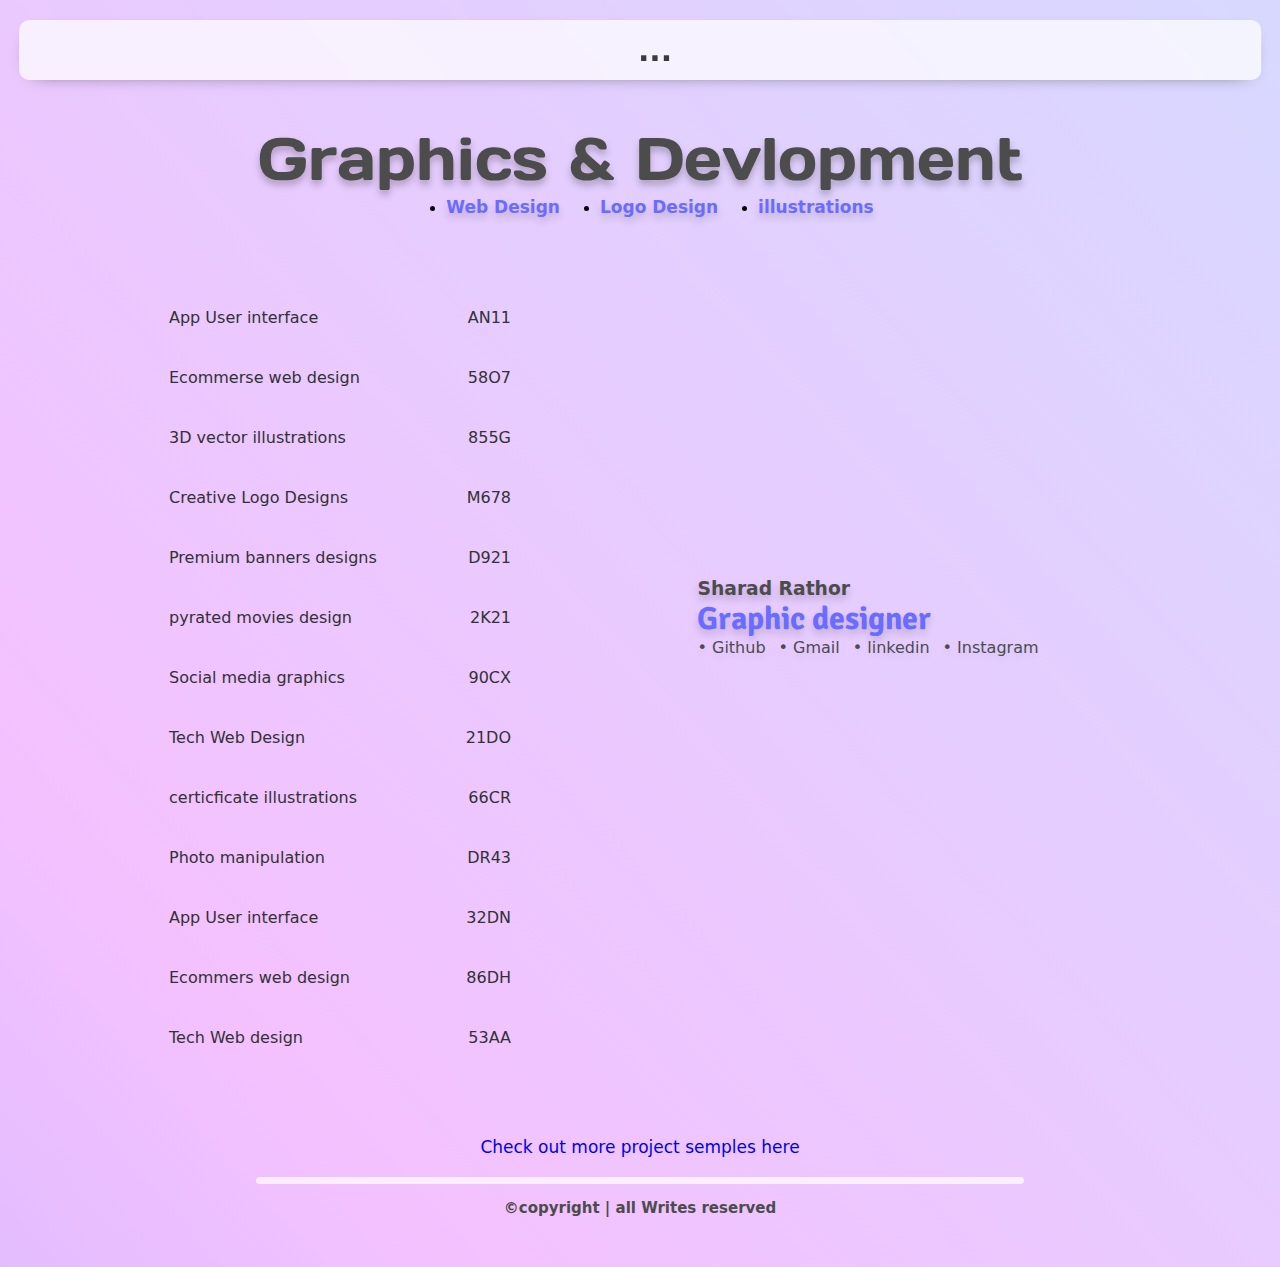
==== index.html @ fb39e6ed "Add files via upload" ====
<!DOCTYPE html>
<html lang="en">

<head>
    <meta charset="UTF-8">
    <meta name="viewport" content="width=device-width, initial-scale=1.0">
    <title>Sharad</title>
    <link rel="stylesheet" href="style.css">
    <link rel="icon" type="Image/png" href="images/icon.png">
    <link rel="preconnect" href="https://fonts.googleapis.com">
    <link rel="preconnect" href="https://fonts.gstatic.com" crossorigin>
    <link href="https://fonts.googleapis.com/css2?family=Margarine&display=swap" rel="stylesheet">
    <link rel="stylesheet" href="https://cdnjs.cloudflare.com/ajax/libs/font-awesome/6.5.2/css/all.min.css"
        integrity="sha512-SnH5WK+bZxgPHs44uWIX+LLJAJ9/2PkPKZ5QiAj6Ta86w+fsb2TkcmfRyVX3pBnMFcV7oQPJkl9QevSCWr3W6A=="
        crossorigin="anonymous" referrerpolicy="no-referrer" />
    <link rel="preconnect" href="https://fonts.googleapis.com">
    <link rel="preconnect" href="https://fonts.gstatic.com" crossorigin>
    <link href="https://fonts.googleapis.com/css2?family=Dela+Gothic+One&family=Rubik+Moonrocks&display=swap"
        rel="stylesheet">
    <link rel="preconnect" href="https://fonts.googleapis.com">
    <link rel="preconnect" href="https://fonts.gstatic.com" crossorigin>
    <link
        href="https://fonts.googleapis.com/css2?family=Days+One&family=Dela+Gothic+One&family=Rubik+Moonrocks&display=swap"
        rel="stylesheet">
    <link rel="preconnect" href="https://fonts.googleapis.com">
    <link rel="preconnect" href="https://fonts.gstatic.com" crossorigin>
    <link href="https://fonts.googleapis.com/css2?family=Patri ck+Hand+SC&display=swap" rel="stylesheet">
    <link rel="preconnect" href="https://fonts.googleapis.com">
    <link rel="preconnect" href="https://fonts.gstatic.com" crossorigin>
    <link
        href="https://fonts.googleapis.com/css2?family=Patrick+Hand+SC&family=Roboto:ital,wght@0,100;0,300;0,400;0,500;0,700;0,900;1,100;1,300;1,400;1,500;1,700;1,900&display=swap"
        rel="stylesheet">
    <link rel="preconnect" href="https://fonts.googleapis.com">
    <link rel="preconnect" href="https://fonts.gstatic.com" crossorigin>
    <link
        href="https://fonts.googleapis.com/css2?family=Palanquin+Dark:wght@400;500;600;700&family=Patrick+Hand+SC&family=Roboto:ital,wght@0,100;0,300;0,400;0,500;0,700;0,900;1,100;1,300;1,400;1,500;1,700;1,900&display=swap"
        rel="stylesheet">
    <link rel="preconnect" href="https://fonts.googleapis.com">
    <link rel="preconnect" href="https://fonts.gstatic.com" crossorigin>
    <link href="https://fonts.googleapis.com/css2?family=Signika+Negative:wght@300..700&display=swap" rel="stylesheet">
    <link rel="preconnect" href="https://fonts.gstatic.com" crossorigin>
    <link href="https://fonts.googleapis.com/css2?family=Dongle&display=swap" rel="stylesheet">
    <link rel="stylesheet" href="https://cdnjs.cloudflare.com/ajax/libs/font-awesome/4.7.0/css/font-awesome.min.css">
    <link rel="preconnect" href="https://fonts.googleapis.com">
    <link rel="preconnect" href="https://fonts.gstatic.com" crossorigin>
    <link href="https://fonts.googleapis.com/css2?family=Roboto+Slab:wght@100..900&display=swap" rel="stylesheet">
    <link rel="stylesheet"
        href="https://fonts.googleapis.com/css2?family=Material+Symbols+Outlined:opsz,wght,FILL,GRAD@20..48,100..700,0..1,-50..200" />
    <link rel="preconnect" href="https://fonts.googleapis.com">
    <link rel="preconnect" href="https://fonts.gstatic.com" crossorigin>
    <link href="https://fonts.googleapis.com/css2?family=Days+One&display=swap" rel="stylesheet">
    <link rel="preconnect" href="https://fonts.googleapis.com">
<link rel="preconnect" href="https://fonts.gstatic.com" crossorigin>
<link href="https://fonts.googleapis.com/css2?family=McLaren&display=swap" rel="stylesheet">

</head>

<body>
    <div class="topblur"></div>
    <header>
        <nav>
            <div class="hedderbg">
                <div class="leftbox">
                    <div class="myself" tabindex="1">
                        <i class="fa-solid fa-user"></i>
                        <!-- <i class="fa-regular fa-user"></i> -->
                        <i class="fa-solid fa-caret-down"></i>
                        <div class="myprfile" id="subMenu">
                            <!-- <img src="images/designillustration.png" alt=""> -->
                            <div class="innerfullcont">
                                <div class="upperproficon">
                                    <div class="profile">
                                        <!-- <img src="images//logo-1.png" alt=""> -->
                                        <!-- <img src="images/gd14.png" alt=""> -->
                                         <img src="images/gd111.jpg" alt="">
                                        <!-- <img src="images/gd13.png" alt=""> -->
                                    </div>
                                    <div class="nameandproff">
                                        <h1>Sharad Rathor</h1>
                                        <h2>Graphic Designer</h2>
                                    </div>
                                </div>
                                <div class="bio">
                                    Hello , I'am Sharad a Graphic designer I have 5 years experince of Graphic &
                                    designing. Fullfiling all the problems of companies by represinting their visuals on
                                    the screen , seeking a challenging postion in dynamic and innovative design agency
                                    to utilize my creative skills.
                                </div>

                                <div class="skilllsmeter">
                                    <div class="box1">
                                        <div class="skilname">
                                            <h1>Visuals :</h1>
                                        </div>
                                        <div class="fulllevel">
                                            <div class="innerlevel" style="width: 50%;"></div>
                                        </div>
                                    </div>

                                    <div class="box1">
                                        <div class="skilname">
                                            <h1>creative :</h1>
                                        </div>
                                        <div class="fulllevel">
                                            <div class="innerlevel" style="width: 90%;"></div>
                                        </div>
                                    </div>

                                    <div class="box1">
                                        <div class="skilname">
                                            <h1>Detailing :</h1>
                                        </div>
                                        <div class="fulllevel">
                                            <div class="innerlevel" style="width: 70%;"></div>
                                        </div>
                                    </div>

                                </div>
                                <!-- <div>
                                    <div class="certificategd">
                                        <div class="logocerificate">
                                            <img src="images/logo-1.png" alt="">
                                        </div>
                                        <div class="contentbox">
                                            <h1 class="head">Graphic Design certicficate</h1>
                                            <h1 class="textbox111">By Graphic Era (2022)</h1>
                                        </div>
                                    </div>
                                    <div class="hiddendiv11" tabindex="1">
                                        <img id="myImage11" src="images/web design certificate.jpg" alt="My Image">
                                    </div>
                                </div> -->

                                <div>
                                    <div class="clicker11" tabindex="1">
                                        <div class="logocerificate">
                                            <img src="images/brain luster.png" alt="">
                                        </div>
                                        <div class="contentbox">
                                            <h1 class="head">Graphic Design certicficate</h1>
                                            <h1 class="textbox111">By Graphic Era (2023)</h1>
                                        </div>
                                    </div>
                                    <div class="hiddendiv11" tabindex="1">
                                        <img id="myImage11" class="clicker11" tabindex="1"
                                            src="images/mind cerificate.jpg" alt="My Image">

                                    </div>
                                </div>

                                <div>
                                    <div class="clicker11" tabindex="1">
                                        <div class="logocerificate">
                                            <img src="images/it logop.webp" alt="">
                                        </div>
                                        <div class="contentbox">
                                            <h1 class="head">web Devlopment certicficate</h1>
                                            <h1 class="textbox111">By KMJ OPTICAL (2022)</h1>
                                        </div>
                                    </div>
                                    <div class="hiddendiv11" tabindex="1">
                                        <img id="myImage11" class="clicker11" tabindex="1"
                                            src="images/micro certificate.jpg" alt="My Image">

                                    </div>
                                </div>

                                <!-- <div>
                                    <div class="clicker11" tabindex="1">
                                        <div class="logocerificate">
                                            <img src="images/it logop.webp" alt="">
                                        </div>
                                        <div class="contentbox">
                                            <h1 class="head">web Devlopment certicficate</h1>
                                            <h1 class="textbox111">By Graphic Era (2022)</h1>
                                        </div>
                                    </div>
                                    <div class="hiddendiv11" tabindex="1">
                                        <img id="myImage11" class="clicker11" tabindex="1"
                                            src="images/3rd certificate.webp" alt="My Image">

                                    </div>
                                </div> -->

                                <!-- <div class="certicficate"></div> -->
                                <!-- <div class="certicficate"></div> -->
                                <div class="skilnamee">
                                    <h1>
                                        <a href="project.html">Check out more project semples here</a>
                                    </h1>                                        
                                </div>


                                <div class="myprofileend">
                                    <div class="innerline"></div>
                                </div>
                            </div>
                        </div>
                    </div>

                </div>
                <div class="middlebox">
                    <div class="middlebox11">
                        <div class="logo"><img src="images/logo-1.png" alt=""></div>
                        <h1> <span id="element">...</span></h1>
                    </div>
                </div>

                <div class="rightbox">
                    <!-- <i class="fa-regular fa-envelope"></i>
                    <i class="fa-brands fa-instagram"></i>
                    <i class="fa-brands fa-whatsapp"></i>   
                    <i class="fa-brands fa-linkedin"></i> -->
                    <a
                        href="https://github.com/sharadhkr"><img
                            src="images/github.png" alt=""></a>
                    <a href="https://www.instagram.com/dr.bruce_5863?igsh=NHl1NHVnMHF1c25w"><img
                            src="images/instagram (1).png" alt=""></a>
                    <a href="https://wa.me/917724974347"><img src="images/whatsapp.png" alt=""></a>
                    <a
                        href="https://mail.google.com/mail/u/0/#inbox?compose=DmwnWrRsnxFXshpblpKcwbPKGCsXSnLbwkSDWMgDbnvjPgtsZBRCwjRThVpMrQhCRdfkQrnVmfZv"><img
                            src="images/email (1).png" alt=""></a>
                    <!-- <a
                        href="https://www.linkedin.com/in/sharad-undefined-5717a1296?utm_source=share&utm_campaign=share_via&utm_content=profile&utm_medium=android_app"><img
                            src="images/linkedin (1).png" alt=""></a> -->
                </div>
            </div>
        </nav>
    </header>

    <div class="secbr">
    </div>
    <div class="bodybox">
        <div class="body0">
            <div class="frontgraphic">
                <!-- <img src="images/graphiclogo.png" alt=""> -->
                <img src="https://i.ibb.co/SJJPzDC/graphiclogo.png" alt="">
            </div>
            <h1>Graphics & Devlopment</h1>
            <ul>
                <!-- <li><a href="">illustrations</a></li> -->
                <li>
                    <h1>Web Design</h1>
                </li>
                <li>
                    <h1>Logo Design</h1>
                </li>
                <li>
                    <h1>illustrations</h1>
                </li>
            </ul>
            <!-- <img class="imglogo" src="images/gd.png" alt=""> -->
        </div>
        <div class="projects">
            <div class="leftcontent">
                <div class="leftprojrct">
                    <!-- <div class="project1">
                        <h1 class="appname">Ticket app User interface</h1>
                    </div>
                    <div class="project1">
                        <h1 class="appname">Ecommerse web design</h1>
                    </div>
                    <div class="project1">
                        <h1 class="appname">3D vector illustrations</h1>
                    </div>
                    <div class="project1">
                        <h1 class="appname">Premium banners desings</h1>
                    </div>
                    <div class="project1">
                        <h1 class="appname">Creative logo designs</h1>
                    </div>
                    <div class="project1">
                        <h1 class="appname">Social media graphics</h1>
                    </div>
                    <div class="project1">
                        <h1 class="appname">pyrated movies web design</h1>
                    </div>
                    <div class="project1">
                        <h1 class="appname">Tech company website design</h1>
                    </div>
                    <div class="project1">
                        <h1 class="appname">Ecommerse web design</h1>
                    </div>
                    <div class="project1">
                        <h1 class="appname">3D vector illustrations</h1>
                    </div>
                    <div class="project1">
                        <h1 class="appname">Premium banners desings</h1>
                    </div> -->



                    <div class="designs">
                        <button class="qwsa">
                            <div class="dfdf">
                                <div class="firs22t">App User interface</div>
                                <div class="se22cod">AN11</div>
                        </button>
                        <!-- <img class="asasa" src="images/modern_oval_notch_smartphone_realistic_mockup.png" alt="">  -->
                        <img class="asasa" id="postion1" src="images/Artboard 1.png" alt="">
                    </div>

                    <div class="designs">
                        <button class="qwsa">
                            <div class="dfdf">
                                <div class="firs22t">Ecommerse web design</div>
                                <div class="se22cod">58O7</div>
                        </button>
                        <img class="asasa" id="postion2" src="images/Artboard 2.png" alt="">
                    </div>

                    <div class="designs">
                        <button class="qwsa">
                            <div class="dfdf">
                                <div class="firs22t">3D vector illustrations</div>
                                <div class="se22cod">855G</div>
                        </button>
                        <img class="asasa" id="postion3" src="images/Artboard 3.png" alt="">
                    </div>

                    <div class="designs">
                        <button class="qwsa">
                            <div class="dfdf">
                                <div class="firs22t">Creative Logo Designs</div>
                                <div class="se22cod">M678</div>
                        </button>
                        <img class="asasa" id="postion4" src="images/Artboard 4.png" alt="">
                    </div>

                    <div class="designs">
                        <button class="qwsa">
                            <div class="dfdf">
                                <div class="firs22t">Premium banners designs</div>
                                <div class="se22cod">D921</div>
                        </button>
                        <img class="asasa" id="postion5" src="images/Artboard 5.png" alt="">
                    </div>

                    <div class="designs">
                        <button class="qwsa">
                            <div class="dfdf">
                                <div class="firs22t">pyrated movies design</div>
                                <div class="se22cod">2K21</div>
                        </button>
                        <img class="asasa" id="postion6" src="images/Artboard 6.png" alt="">
                    </div>

                    <div class="designs">
                        <button class="qwsa">
                            <div class="dfdf">
                                <div class="firs22t">Social media graphics</div>
                                <div class="se22cod">90CX</div>
                        </button>
                        <img class="asasa" id="postion7" src="images/Artboard 7.png" alt="">
                    </div>

                    <div class="designs">
                        <button class="qwsa">
                            <div class="dfdf">
                                <div class="firs22t">Tech Web Design</div>
                                <div class="se22cod">21DO</div>
                        </button>
                        <img class="asasa" id="postion8" src="images/Artboard 8.png" alt="">
                    </div>

                    <div class="designs">
                        <button class="qwsa">
                            <div class="dfdf">
                                <div class="firs22t">certicficate illustrations</div>
                                <div class="se22cod">66CR</div>
                        </button>
                        <img class="asasa" id="postion9" src="images/Artboard 9.png" alt="">
                    </div>

                    <div class="designs">
                        <button class="qwsa">
                            <div class="dfdf">
                                <div class="firs22t">Photo manipulation</div>
                                <div class="se22cod">DR43</div>
                        </button>
                        <img class="asasa" id="postion10" src="images/Artboard 10.png" alt="">
                    </div>

                    <div class="designs">
                        <button class="qwsa">
                            <div class="dfdf">
                                <div class="firs22t">App User interface</div>
                                <div class="se22cod">32DN</div>
                        </button>
                        <img class="asasa" id="postion11" src="images/Artboard 11.png" alt="">
                    </div>

                    <div class="designs">
                        <button class="qwsa">
                            <div class="dfdf">
                                <div class="firs22t">Ecommers web design</div>
                                <div class="se22cod">86DH</div>
                        </button>
                        <img class="asasa" id="postion12" src="images/Artboard 12.png" alt="">
                    </div>

                    <div class="designs">
                        <button class="qwsa">
                            <div class="dfdf">
                                <div class="firs22t">Tech Web design</div>
                                <div class="se22cod">53AA</div>
                        </button>
                        <img class="asasa" id="postion13" src="images/Artboard 13.png" alt="">
                    </div>



                    <!-- <div class="designsphone">
                        <label for="toggleButton" class="phoneview">
                            <div class="innerphonexox">
                                <div class="firs22t">Tech Web design</div>
                                <div class="se22cod">2024</div>
                            </div>
                        </label>
                        <input type="checkbox" id="toggleButton">
                        <div class="imageback">
                            <img id="myImage" src="images/Artboard 1.png" alt="My Image">
                        </div>
                        <input type="checkbox" id="toggleButton">
                    </div> -->



                    <div>
                        <div class="clicker" tabindex="1">
                            <div class="qswa">
                                <div class="dfdf">
                                    <div class="first">App user interface</div>
                                    <div class="second">2SAK</div>
                                </div>
                            </div>
                        </div>
                        <div class="hiddendiv" tabindex="1">
                            <img id="myImage" src="images/Artboard 1.png" alt="My Image">
                        </div>
                    </div>

                    <div>
                        <div class="clicker" tabindex="1">
                            <div class="qswa">
                                <div class="dfdf">
                                    <div class="first">Vector Load screen</div>
                                    <div class="second">58SS</div>
                                </div>
                            </div>
                        </div>
                        <div class="hiddendiv" tabindex="1">
                            <img id="myImage" src="images/Artboard 2.png" alt="My Image">
                        </div>
                    </div>

                    <div>
                        <div class="clicker" tabindex="1">
                            <div class="qswa">
                                <div class="dfdf">
                                    <div class="first">Responsive webdesign</div>
                                    <div class="second">FF89</div>
                                </div>
                            </div>
                        </div>
                        <div class="hiddendiv" tabindex="1">
                            <img id="myImage" src="images/Artboard 3.png" alt="My Image">
                        </div>
                    </div>

                    <div>
                        <div class="clicker" tabindex="1">
                            <div class="qswa">
                                <div class="dfdf">
                                    <div class="first">vector banners</div>
                                    <div class="second">65DA</div>
                                </div>
                            </div>
                        </div>
                        <div class="hiddendiv" tabindex="1">
                            <img id="myImage" src="images/Artboard 4.png" alt="My Image">
                        </div>
                    </div>

                    <div>
                        <div class="clicker" tabindex="1">
                            <div class="qswa">
                                <div class="dfdf">
                                    <div class="first">Add pamplates</div>
                                    <div class="second">SAD5</div>
                                </div>
                            </div>
                        </div>
                        <div class="hiddendiv" tabindex="1">
                            <img id="myImage" src="images/Artboard 5.png" alt="My Image">
                        </div>
                    </div>

                    <div>
                        <div class="clicker" tabindex="1">
                            <div class="qswa">
                                <div class="dfdf">
                                    <div class="first">Social media graphics</div>
                                    <div class="second">SD5S</div>
                                </div>
                            </div>
                        </div>
                        <div class="hiddendiv" tabindex="1">
                            <img id="myImage" src="images/Artboard 6.png" alt="My Image">
                        </div>
                    </div>

                    <div>
                        <div class="clicker" tabindex="1">
                            <div class="qswa">
                                <div class="dfdf">
                                    <div class="first">UI & UX design</div>
                                    <div class="second">5KO9</div>
                                </div>
                            </div>
                        </div>
                        <div class="hiddendiv" tabindex="1">
                            <img id="myImage" src="images/Artboard 7.png" alt="My Image">
                        </div>
                    </div>

                    <div>
                        <div class="clicker" tabindex="1">
                            <div class="qswa">
                                <div class="dfdf">
                                    <div class="first">Creative Logo</div>
                                    <div class="second">2S43</div>
                                </div>
                            </div>
                        </div>
                        <div class="hiddendiv" tabindex="1">
                            <img id="myImage" src="images/Artboard 8.png" alt="My Image">
                        </div>
                    </div>

                    <div>
                        <div class="clicker" tabindex="1">
                            <div class="qswa">
                                <div class="dfdf">
                                    <div class="first">Intractive animateions</div>
                                    <div class="second">C077</div>
                                </div>
                            </div>
                        </div>
                        <div class="hiddendiv" tabindex="1">
                            <img id="myImage" src="images/Artboard 9.png" alt="My Image">
                        </div>
                    </div>

                    <div>
                        <div class="clicker" tabindex="1">
                            <div class="qswa">
                                <div class="dfdf">
                                    <div class="first">Photo manupulations</div>
                                    <div class="second">M6ST</div>
                                </div>
                            </div>
                        </div>
                        <div class="hiddendiv" tabindex="1">
                            <img id="myImage" src="images/Artboard 10.png" alt="My Image">
                        </div>
                    </div>

                    <div>
                        <div class="clicker" tabindex="1">
                            <div class="qswa">
                                <div class="dfdf">
                                    <div class="first">Desktop webdesign</div>
                                    <div class="second">75DG</div>
                                </div>
                            </div>
                        </div>
                        <div class="hiddendiv" tabindex="1">
                            <img id="myImage" src="images/Artboard 11.png" alt="My Image">
                        </div>
                    </div>
                </div>
            </div>

            <div>
                <div class="clicker" tabindex="1">
                    <div class="qswa">
                        <div class="dfdf">
                            <div class="first">Ecommerse Web UI</div>
                            <div class="second">88GN</div>
                        </div>
                    </div>
                </div>
                <div class="hiddendiv" tabindex="1">
                    <img id="myImage" src="images/Artboard 12.png" alt="My Image">
                </div>
            </div>

            <div>
                <div class="clicker" tabindex="1">
                    <div class="qswa">
                        <div class="dfdf">
                            <div class="first">3D illustrations</div>
                            <div class="second">GG32</div>
                        </div>
                    </div>
                </div>
                <div class="hiddendiv" tabindex="1">
                    <img id="myImage" src="images/Artboard 13.png" alt="My Image">
                </div>
            </div>

            <div class="marklindiv">
                <div class="dreakline"></div>
            </div>

            <div class="rightcontent">
                <div class="mobile">
                    <!-- <img class="mobilescreen" src="images/modern_oval_notch_smartphone_realistic_mockup.png" alt="">    -->

                </div>
                <div class="myinfo">
                    <h3 class="Name">Sharad Rathor</h3>
                    <h1 class="profession">Graphic designer</h1>
                    <ul>
                        <li><a href="https://github.com/sharadhkr">• Github</a></li>
                        <li><a
                                href="https://mail.google.com/mail/u/0/#inbox?compose=DmwnWrRsnxFXshpblpKcwbPKGCsXSnLbwkSDWMgDbnvjPgtsZBRCwjRThVpMrQhCRdfkQrnVmfZv">• Gmail</a>
                        </li>
                        <li><a
                                href="https://www.linkedin.com/in/sharad-undefined-5717a1296?utm_source=share&utm_campaign=share_via&utm_content=profile&utm_medium=android_app">• linkedin</a>
                        </li>
                        <li><a href="https://www.instagram.com/dr.bruce_5863?igsh=NHl1NHVnMHF1c25w">• Instagram</a></li>
                    </ul>
                </div>
            </div>
        </div>
        
        <div class="footer">
            <div class="projectlink">
                <div class="skilnamee">
                    <h1>
                        <a href="project.html">Check out more project semples here</a>
                    </h1>                                        
                </div>
            </div>    
            <div class="linek">
                <div class="line"></div>
            </div>
            <div class="end">
                <h1>©copyright | all Writes reserved </h1>
                <!-- <im g class="mobile" src="images/modern_oval_notch_smartphone_realistic_mockup.png" alt=""> -->
            </div>
            <div class="endmedialink">
                <!-- <i class="fa-regular fa-envelope"></i>
                <i class="fa-brands fa-instagram"></i>
                <i class="fa-brands fa-whatsapp"></i>
                <i class="fa-brands fa-linkedin"></i> -->
                <a
                        href="https://github.com/sharadhkr"><img
                            src="images/github.png" alt=""></a>
                <a href="https://www.instagram.com/dr.bruce_5863?igsh=NHl1NHVnMHF1c25w"><img
                        src="images/instagram (1).png" alt=""></a>
                <a href="https://wa.me/917724974347"><img src="images/whatsapp.png" alt=""></a>
                <a
                    href="https://mail.google.com/mail/u/0/#inbox?compose=DmwnWrRsnxFXshpblpKcwbPKGCsXSnLbwkSDWMgDbnvjPgtsZBRCwjRThVpMrQhCRdfkQrnVmfZv"><img
                        src="images/email (1).png" alt=""></a>
                <a
                    href="https://www.linkedin.com/in/sharad-undefined-5717a1296?utm_source=share&utm_campaign=share_via&utm_content=profile&utm_medium=android_app"><img
                        src="images/linkedin (1).png" alt=""></a>
            </div>
        </div>
    </div>


    <script src="https://unpkg.com/typed.js@2.1.0/dist/typed.umd.js"></script>
    <script>
        var typed = new Typed('#element', {
            strings: ['Graphic Designer...', 'Web Devloper...', 'UI and UX Designer...', 'Graphic Designer...'],
            typeSpeed: 90,
        });</script>
    <script src="script.js"></script>
</body>

</html>
---- style.css ----
body {
     height: 100%;
     margin: 0;
     padding: 0;
     /* background-color: aliceblue; */
     background-size: contain;
     background-repeat: no-repeat;
     /* background-image: linear-gradient(to top left, rgb(182 185 255) 40%, rgb(218 215 255)); */
     /* background-image: linear-gradient(48deg, rgb(220, 255, 149), rgb(202, 204, 255), rgb(247, 209, 255), rgb(255, 228, 228), rgb(227, 255, 194), rgb(202, 204, 255), rgb(247, 209, 255), rgb(253, 255, 199)); */
     /* background-image: linear-gradient(48deg, rgb(179, 255, 0), rgb(164, 167, 255), rgb(241, 179, 255), rgb(255, 223, 223), rgb(180, 255, 179), rgb(179, 255, 255)); */
     background-image: linear-gradient(48deg, rgb(179, 255, 0), rgb(172, 175, 255), rgb(244, 193, 255), rgb(216, 216, 255), rgb(222, 217, 255), rgb(255, 217, 238));
     background-size: 400% 400%;
     animation: color 40s ease infinite;

     /* 

    background: linear-gradient(45deg ,
            #00ff1a,
            #000000,
            red,
            yellow ); */
     background-size: 400% 400%;
     animation: gradient 25s ease infinite;
 }

 @keyframes gradient {
    0% {
        background-position: 0% 50%;
    }

    50% {
        background-position: 100% 0%;
    }

    100% {
        background-position: 0% 50%;
    }
}


 /* @keyframes color {
    0% {
        background-position: 0% 50%;
    }
    50%{
        background-position: 100% 50%;
    }
    100% {
        background-position: 0% 50%;
    }
} */

 * {
     margin: 0;
     padding: 0;
     border: 0;
     text-decoration: none;
     box-sizing: border-box;
 }

 .topblur {
     background-color: rgba(255, 255, 255, 0);
     backdrop-filter: blur(5px);
     height: 20px;
     width: 100%;
     position: fixed;
     /* background-image: linear-gradient(to left, rgb(189 190 251) 40%, rgb(218 215 255)); */
 }

 header {
     background-color: rgba(255, 255, 255, 0.712);
     backdrop-filter: blur(4px);
     height: 60px;
     border-radius: 10px;
     width: 97%;
     /* box-shadow: 0px 5px 9px -6px; */
     /* box-shadow: 0px 5px 15px -10px; */
     box-shadow: 0px 5px 20px -15px;
     margin: 20px 0px 0px 0px;
     position: fixed;
     z-index: 3;
     left: 50%;
     transform: translate(-50%, 0);
 }

 .hedderbg {
     height: 60px;
     display: flex;
     justify-content: space-between;
 }

 .leftbox {
     height: 100%;
     /* background-color: rgb(9, 132, 132); */
     width: 20%;
     align-items: center;
     display: flex;
     justify-content: left;
 }

 .fa-caret-down:hover.fa-caret-down {
     transform: rotate(180deg);
 }

 .myself {
     /* background-color: blue; */
     font-size: 20px;
     color: rgb(59, 59, 59);
     margin-left: 30px;

 }

 .myprfile {
     display: none;
 }

 /* .myself:hover .myprfile {
    width: 27VW;
    height: 70VH;
    display: flex;
    background-color: rgba(59, 59, 59, 0.229);
    position: absolute;
    top: 80px;
    border-radius: 7px;
    background-color: rgba(255, 255, 255, 0.725);
    backdrop-filter: blur(4px);
    box-shadow: 0px 5px 20px -15px;
    overflow: hidden;
    overflow-y: scroll;
    backdrop-filter: blur(20px);
} */
 .myprfile {
     width: 450px;
     height: 0VH;
     display: flex;
     background-color: rgba(59, 59, 59, 0.229);
     position: absolute;
     top: 70px;
     left: 0px;
     border-radius: 7px;
     background-color: rgb(255, 255, 255);
     box-shadow: 0px 5px 20px -12px;
     overflow: hidden;
     overflow-y: scroll;
     backdrop-filter: blur(20%);
     transition: 0.5s ease-in-out;
 }

 .myself:hover .myprfile {
     height: 500px;
 }


 .myprfile .clickevent {
     backdrop-filter: blur(20%);
     width: 450px;
     height: 70VH;
     display: flex;
     background-color: rgba(59, 59, 59, 0.229);
     position: absolute;
     top: 70px;
     left: 0px;
     border-radius: 7px;
     background-color: rgb(255, 255, 255);
     box-shadow: 0px 5px 20px -12px;
     overflow: hidden;
     overflow-y: scroll;
 }

 .innerfullcont {
     width: 100%;
     width: 100%;
     display: block;
 }

 .myprfile .upperproficon {
     height: 130px;
     width: 100%;
     margin-top: 20px;
     display: flex;
     justify-content: center;
     align-items: center;
     /* background-color: rgb(70, 70, 12); */
 }

 .myprfile .upperproficon .profile {
     /* display: flex; */
     /* height: 150px; */
     width: 170px;
     display: flex;
     justify-content: center;
     align-items: baseline;
    }
    .myprfile .upperproficon .profile img{
     padding-top: 10px;
    width: 100%;
 }
 .nameandproff {
     width: 60%;
     /* background-color: blue;
     margin: auto;
     text-align: left; */
     /* padding-left: 10px; */
 }

 .nameandproff h1 {
     font-family: "Averia Libre", system-ui;
     color: rgb(76, 76, 76);
     color: rgb(105, 108, 255);
     text-shadow: 0px 5px 7px rgba(42, 42, 42, 0.227);
     font-size: 28px;
 }

 .nameandproff h2 {
     font-family: "Signika Negative", sans-serif;
     color: rgb(97, 97, 97);
     text-shadow: 0px 5px 7px rgba(42, 42, 42, 0.193);
     font-size: 19px;
 }

 .bio {
     width: 90%;
     margin: 0 auto;
     padding-top: 20px;
     text-align: justify;
     font-family: "Averia Libre", system-ui;
     letter-spacing: 0px;
     text-align: justify;
     font-family: "Salsa", cursive;
     font-size: 15px;
 }

 .bio1 {
     width: 90%;
     margin: 0 auto;
     padding-top: 5px;
     text-align: justify;
     font-family: "Averia Libre", system-ui;
     letter-spacing: px;
     text-align: justify;
     font-family: "Salsa", cursive;
     font-size: 15px;
 }

 .skilllsmeter {
     width: 90%;
     height: fit-content;
     /* background-color: cadetblue; */
     padding-top: 20px;
     display: flex;
     flex-direction: column;
     justify-content: right;
     margin: 0 auto;
     align-items: center;
 }

 .box1 {
     width: 90%;
     height: 30px;
     margin-top: 3px;
     margin-bottom: 3px;
     display: flex;
     align-items: center;
     justify-content: center;
 }

 .skilname h1 {
     font-family: "Averia Libre", system-ui;
     font-size: 18px;
     font-weight: bold;
 }

 .skilname {
     width: 110px;
     height: 28px;
     display: flex;
     justify-content: right;

 }
 .skilnamee h1{
     font-family: "Averia Libre", system-ui;
     font-size: 17px;
     font-weight: 500;
 }
.skilnamee{
    justify-content: center;
    align-items: center;
    display: flex;
    flex-direction: column;
    /* background-color: red; */
    padding-top: 30px;
    width: 90%;
    margin: auto;
}
 .fulllevel {
     width: 200px;
     margin-left: 30px;
     height: 10px;
     border-radius: 50px;
     background-color: rgb(197, 197, 197);
     display: flex;
 }

 .innerlevel {
     width: 70%;
     height: 100%;
     background-color: rgb(105, 108, 255);
     border-radius: 10px;
 }

 .certicficate {
     width: 91%;
     /* background-color: rgba(152, 255, 120, 0.179); */
     background-color: rgba(105, 108, 255, 0.082);
     height: 100px;
     border-radius: 5px;
     margin: 0 auto;
     margin-top: 20px;
     box-shadow: 0px 5px 20px -15px;
 }

 .certificate11 {
     position: fixed;
     backdrop-filter: blur(10px);
     /* background-image: linear-gradient(red,blue); */
     width: 100%;
     height: 100%;
     z-index: 5;
     filter: drop-shadow(0px 0 13px rgba(30, 30, 30, 0.366));
     transition: 1s ease-in-out;
     display: none;
 }

 .certificategd {
     width: 91%;
     /* background-color: rgba(152, 255, 120, 0.179); */
     background-color: rgba(105, 108, 255, 0.082);
     height: 100px;
     border-radius: 5px;
     margin: 0 auto;
     margin-top: 20px;
     box-shadow: 0px 5px 20px -15px;
     display: flex;
     justify-content: center;
     align-items: center;
     cursor: pointer;
 }

 .logocerificate img {
     height: 65px;
     padding-right: 15px;
     width: fit-content;
 }

 .head {
     font-family: "Signika Negative", sans-serif;
     font-size: 20px;
 }

 .textbox111 {
     font-family: "Averia Libre", system-ui;
     font-size: 17px;
     font-weight: 600;
 }

 #myImage11 {
     position: fixed;
     width: 50vw;
     border-radius: 20px;
     filter: drop-shadow(0px 0 13px rgba(30, 30, 30, 0.366));
     transition: 1s ease-in-out;
     left: 465px;
     top: 70px;
     width: fit-content;
     height: 68VH;
     border-radius: 7px;
     box-shadow: 0px 5px 20px -12px;

 }

 .hid dendiv11 {
     display: none;
 }

 .certificategd :hover.hiddendiv11 {
     display: flex;
 }

 .myprofileend {
     width: 100%;
     height: 60px;
     display: flex;
     justify-content: center;
     align-items: center;
 }

 .innerline {
     width: 70%;
     height: 4px;
     background-color: rgb(104, 104, 104);
     border-radius: 50px;
 }

 ::-webkit-scrollbar {
     width: 0px;
 }

 .middlebox {
     height: 100%;
     display: flex;
     align-items: center;
     justify-content: center;
     /* background-color: rgb(106, 184, 4); */
     width: 52%;
 }

 .middlebox11 {
     display: flex;
     height: 100%;
     width: 100%;
     display: flex;
     align-items: center;
     justify-content: center;
     /* background-color: rgb(106, 184, 4); */
 }

 .logo {
     display: flex;
     height: 80%;
     padding-right: 30px;
 }

 .middlebox h1 {
     color: rgb(59, 59, 59);
     opacity: 100%;
     font-family: 'Gill Sans', 'Gill Sans MT', Calibri, 'Trebuchet MS', sans-serif;
     font-family: "Margarine", sans-serif;
     font-family: "Averia Libre", system-ui;
     font-size: 30px;
 }

 .rightbox {
     height: 100%;
     display: flex;
     justify-content: right;
     padding-right: 30px;
     align-items: center;
     /* background-color: rgb(159, 59, 59); */
     width: 20%;
     font-size: 21px;
 }

 .endmedialink {
     display: flex;
     justify-content: center;
     align-items: center;
     /* background-color: rgb(159, 59, 59); */
     width: 100%;
     height: 60px;
     font-size: 21px;
     display: none;
 }

 .endmedialink img {
     margin-right: 10px;
     width: 30px;
     filter: drop-shadow(0px 4px 4px rgba(30, 30, 30, 0.366));
 }

 .rightbox img {
     width: 30px;
     filter: drop-shadow(0px 4px 4px rgba(30, 30, 30, 0.366));
 }

 .rightbox a {
     margin-left: 10px;
     width: 30PX;
     height: 30px;
 }

 .body0 {
     height: 100%;
 }

 .secbr {
     /* background-color: rgb(255, 90, 90); */
     height: 120px;
 }

 .frontgraphic {
     width: 100%;
     display: flex;
     justify-content: center;
 }

 .frontgraphic img {
     width: 50%;
 }

 .body0 h1 {
     font-size: 60px;
     font-family: "Rubik Moonrocks", sans-serif;
     /* font-family: "Averia Libre", system-ui; */
     text-align: center;
     font-weight: 400;
     font-family: "Days One", sans-serif;
     color: rgb(76, 76, 76);
     text-shadow: 0px 5px 7px rgba(42, 42, 42, 0.284);
     cursor: pointer;
 }

 .body0 ul {
     display: flex;
     justify-content: center;
 }

 .body0 ul li h1 {
     font-weight: 100;
     color: rgb(105, 108, 255);
     text-shadow: 0px 5px 7px rgba(42, 42, 42, 0.193);
     font-family: "Averia Libre", system-ui;
     font-size: 17px;
     font-weight: 600;
 }

 .body0 ul li {
     margin-left: 40px;
 }

 .projects {
     display: flex;
     justify-content: center;
     padding-top: 70px;
     padding-right: 50px;
     height: fit-content;
 }

 .leftcontent {
     /* background-color: aqua; */
     width: 500px;
     height: fit-content;
     display: flex;
     justify-content: right;
 }

 .leftprojrct {
     width: 90%;
     /* background-color: rgb(0, 255, 38); */
 }

 .project1 h1 {
     /* background-color: bisque; */
     /* font-family: "Patrick Hand SC", cursive; */
     /* font-family:"Roboto", sans-serif; */
     /* font-family: "Palanquin Dark", sans-serif; */
     font-family: "Signika Negative", sans-serif;
     font-size: 16px;
     color: rgb(50, 50, 50);
     cursor: pointer;
     display: flex;
     text-align: left;
     margin: 40px 0px 40px;
     font-weight: 500;
     font-family: "Averia Libre", system-ui;
 }

 .project1 :hover.appname {
     text-align: left;
     background-color: rgba(255, 255, 255, 0.422);
     height: 50px;
     width: fit-content+50px;
     display: flex;
     align-items: center;
     justify-content: center;
     box-shadow: 0px 5px 25px -15px;
     border-radius: 15px;
     margin: 0px 0px 0px;
 }

 .rightcontent {
     /* background-color: blue; */
     width: 600px;
     height: 660px;
     display: flex;
     justify-content: center;
     align-items: center;
 }

 .rightcontent .myinfo {
     justify-content: center;
     position: absolute;
     margin-left: 15px;
 }

 .rightcontent .myinfo .Name {
     /* font-weight: 400; */
     font-family: "Days One", sans-serif;
     color: rgb(76, 76, 76);
     font-family: "Averia Libre", system-ui;
     text-shadow: 0px 5px 7px rgba(42, 42, 42, 0.227);
 }

 .rightcontent .myinfo .profession {
     /* font-weight: 400; */
     font-family: "Signika Negative", sans-serif;
     color: rgb(105, 108, 255);
     text-shadow: 0px 5px 7px rgba(42, 42, 42, 0.193);
 }

 .rightcontent .myinfo ul li {
     display: inline-block;
 }

 .rightcontent .myinfo ul li a {
     font-family: "Days One", sans-serif;
     font-family: "Averia Libre", system-ui;
     color: rgb(76, 76, 76);
     text-shadow: 0px 5px 7px rgba(42, 42, 42, 0.067);
     text-decoration: none;
     padding-right: 9px;
 }
 .projectlink{
    width: 100%;
    /* background-color: rgba(140, 255, 0, 0.559); */
    padding-bottom:20px;
    display: flex;
 }

 .footer {
     height: 200px;
     padding-bottom: 20px;
     padding-top: 40px;
 }

 .linek {
     display: flex;
     align-items: center;
     justify-content: center;
 }

 .line {
     width: 60%;
     height: 7px;
     background-color: rgba(255, 255, 255, 0.712);
     backdrop-filter: blur(4px);
     border-radius: 4px;
 }

 .end {
     display: flex;
     align-items: center;
     justify-content: center;
 }

 .end h1 {
     font-family: "Averia Libre", system-ui;
     color: rgb(76, 76, 76);
     /* text-shadow: 0px 5px 7px rgba(42, 42, 42, 0.067); */
     padding-top: 15px;
     font-size: 15px;
     font-weight: 600;
 }

 .designs {
     height: 60px;
     width: 95%;
     display: flex;
     align-items: center;
     margin: 0 auto;
     /* background-color: red;
     animation: appear 1s linear;
     animation-timeline: view();
     animation-range:entry 0% cover 40% ; */
 }

 .designs button {
     width: 100%;
     /* background-color: red; */
     font-size: 16px;
     color: rgb(50, 50, 50);
     cursor: pointer;
     display: flex;
     text-align: left;
     font-weight: 500;
     font-family: "Averia Libre", system-ui;
     background-color: transparent;
     justify-content: center;
 }


 .mobilescreen {
     width: 200px;
     display: none;
     position: absolute;
     top: 110%;
     left: 50%;
     transform: translateX(-50%);
     transition: opacity 0.3s ease;
     /* opacity: 0; */
 }

 .qwsa:hover.mobilescreen {
     display: block;
     opacity: 0.1s;
 }

 .dfdf {
     display: flex;
     width: 80%;
     justify-content: space-between;
     
 }

 .qwsa:hover {
     width: 100%;
     background-color: rgba(255, 255, 255, 0.273);
     box-shadow: 0px 5px 25px -15px;
     height: 55px;
     display: flex;
     align-items: center;
     border-radius: 18px;
     /* justify-content: center; */
     transition: 0.1s ease-in-out;
     

 }

 .asasa {
     width: 300px;
     right: 390px;
     /* top: 350px; */
     display: none;
     border-radius: 20px;
     position: absolute;
     z-index: 2;
     /* transition: 0.5s; */
     filter: drop-shadow(0px 0 13px rgba(30, 30, 30, 0.366));
     transition: 1s ease-in-out;
     
 }

 /* 
#postion1{
    top: 600px;
}

#postion2{
    top: 670px;
}

#postion3{
    top: 740px;
}

#postion4{
    top: 810px;
}
#postion5{
    top: 880px;
}
#postion6{
    top: 950px;
}
#postion7{
    top: 1030px;
}
#postion8{
    top: 1100px;
}
#postion9{
    top: 1170px;
}
#postion10{
    top: 1240px;
}
#postion11{
    top: 1310px;
}
#postion12{
    top: 810px;
}
#postion13{
    top: 810px;
} */
 .qwsa:hover+.asasa {
     display: flex;
 }

 .asasa {
    animation: appear 0.5s ease-in-out;
    animation-iteration-count: 1;
     position: fixed;
     top: 20vh;
 }

 /* #mobile {
    display: none;
    width: 700px;
    position: absolute;
    text-shadow: 0px 5px 20px -15px;
}

.designs :hover.mobile {
    opacity: 0%;
} */

 .marklindiv {
     display: flex;
     justify-content: center;
     align-items: center;
     padding-top: 20px;
     padding-bottom: 30px;
     display: none;
 }

 .dreakline {
     width: 80%;
     justify-content: center;
     display: flex;
     height: 2px;
     background-color: rgb(118, 118, 118);
 }


 .clicker,
 .hiddendiv {
     display: none;
 }




 * {
     margin: 0;
     padding: 0;
     border: 0;
     text-decoration: none;
     box-sizing: border-box;
 }

 .clicker11 {
     width: 91%;
     /* background-color: rgba(152, 255, 120, 0.179); */
     background-color: rgba(105, 108, 255, 0.082);
     height: 100px;
     border-radius: 5px;
     margin: 0 auto;
     margin-top: 20px;
     box-shadow: 0px 5px 20px -15px;
     display: flex;
     justify-content: center;
     align-items: center;
     cursor: pointer;
 }

 .logocerificate {
     width: 30%;
     display: flex;
     justify-content: right;
 }

 .logocerificate img {
     height: 65px;
     padding-right: 15px;

 }

 .contentbox {
     width: 70%;
 }

 .head {
     font-family: "Signika Negative", sans-serif;
     font-size: 20px;
 }

 .textbox111 {
     font-family: "Averia Libre", system-ui;
     font-size: 17px;
     font-weight: 600;
 }

 #myImage11 {
     position: fixed;
     width: 50vw;
     border-radius: 20px;
     filter: drop-shadow(0px 0 13px rgba(30, 30, 30, 0.366));
     transition: 1s ease-in-out;
     left: 465px;
     top: 50px;
     width: fit-content;
     height: 68VH;
     border-radius: 7px;
     box-shadow: 0px 5px 20px -12px;
     box-shadow: 0px 5px 10px -12px;
 }

 .hiddendiv11 {
     display: none;
     z-index: -1;
     left: -22px;
     top: -20px;
     height: 100vh;
     width: 100vw;
     position: fixed;
     /* background-color: rgb(137, 43, 226); */
 }

 .clicker11:focus+.hiddendiv11 {
     display: block;
 }


@keyframes appear {
    /* from{
        opacity: 0;
        scale: 1;
        filter: blur(2px);
    }
    to{
        opacity: 1;
        scale: 1;
    } */


    0%{
        transform: translate(0 , 15px);
        opacity: 0;
        scale: 1;
        filter: blur(2px);
    }
    50%{
        transform: translate(0 , 15px);
    }
    100%{
        transform: translate(0 , -0px);
        opacity: 1;

    }
}

@keyframes floating {
    0%{
        transform: translate(0 , 15px);
    }
    50%{
        transform: translate(0 , 15px);
    }
    100%{
        transform: translate(0 , -0px);
    }
}


 @media (max-width: 770px) {

     header {
         width: 95%;
         height: 70px;
         margin: 15px 0px 0px 0px;
     }

     .hedderbg {
         height: 70px;
     }

     .myself {
         font-size: 20px;
         padding-left: 0px;
     }

     .myprfile {
         width: 100%;
         top: 80px;
     }

     #myImage11 {
         position: fixed;
         width: 90vw;
         border-radius: 10px;
         filter: drop-shadow(0px 0 13px rgba(30, 30, 30, 0.366));
         transition: 1s ease-in-out;
         left: 0px;
         top: 60px;
         width: 95vw;
         height: fit-content;
         border-radius: 7px;
         box-shadow: 0px 5px 20px -12px;
         box-shadow: 0px 5px 10px -12px;
     }

     .hiddendiv11 {
         display: none;
         z-index: 5;
         left: -20px;
         top: -20px;
         height: 120vh;
         width: 120vw;
         position: fixed;
         background-color: rgba(33, 33, 33, 0.872);

     }

     .middlebox {
         width: 70%;
     }

     .logo {
         height: 60%;
         padding-right: 10px;
     }

     .middlebox h1 {
         font-size: 18px;
     }

     .middlebox11 {
         display: flex;
         justify-content: right;
         width: 100%;
         padding-right: 20px;
     }

     .rightbox {
         display: none;
     }

     .secbr {
         height: 100px;
     }

     .body0 h1 {
         font-size: 230%;
         padding-top: 10px;
         font-family: "Signika Negative", sans-serif;
         font-weight: bolder;
         color: rgb(82, 84, 255);
     }

     .frontgraphic img {
         width: 80%;
     }

     .body0 ul {
         width: 95%;
         padding-top: 5px;
         display: none;
     }

     .body0 ul li {
         margin-left: 20px;
     }

     .projects {
         padding-top: 25px;
         padding-right: 0px;
         display: flex;
         flex-direction: column;
     }

     .leftcontent {
         width: 100%;
         display: flex;
         justify-content: center;
     }

     .leftprojrct {
         width: 100%;
     }

     .designs button {
         font-size: 18px;
         font-weight: 610;
         text-align: justify;
     }

     .designs {
         height: 70px;
         display: none;
     }

     .qwsa:hover {
         height: 65Px;
         background-color: rgba(255, 255, 255, 0.53);
     }
.bio{
    font-family: "McLaren", sans-serif;
}
     #postion1,
     #postion2,
     #postion3,
     #postion4,
     #postion5,
     #postion6,
     #postion7,
     #postion8,
     #postion9,
     #postion10,
     #postion11,
     #postion12,
     #postion13 {
         display: none;
         position: fixed;
         top: 150px;
         height: 73vh;
         width: max-content;
     }

     .designsphone {
         height: 60px;
         width: 95%;
         display: flex;
         align-items: center;
         margin: 0 auto;
         /* background-color: red; */
     }

     .designsphone {
         height: 60px;
         width: 95%;
         display: flex;
         align-items: center;
         margin: 0 auto;
         /* background-color: red; */
     }

     .innerphonexox {
         display: flex;
         width: 80%;
         justify-content: space-between;
     }


     .phoneview {
         width: 100%;
         /* background-color: red; */
         font-size: 16px;
         color: rgb(50, 50, 50);
         cursor: pointer;
         display: flex;
         text-align: left;
         font-weight: 500;
         font-family: "Averia Libre", system-ui;
         background-color: transparent;
         justify-content: center;
         font-size: 18px;
         font-weight: 610;
         text-align: justify;
         display: flex;
         align-items: center;
         border-radius: 15px;
         box-shadow: 0px 5px 25px -15px;
     }

     .phoneview:hover {
         height: 65Px;
         background-color: rgba(255, 255, 255, 0.53);
     }

     .imageback {
         display: none;
         position: fixed;
         /* background-color: red; */
         backdrop-filter: blur(4px);
         width: 100vw;
         height: 100vh;
         top: 0;
         left: 0;
         z-index: 2;
     }

     #myImage {
         position: absolute;
         top: 150px;
         height: 73vh;
         width: max-content;
         border-radius: 20px;
         position: absolute;
         z-index: 2;
         /* transition: 0.5s; */
         filter: drop-shadow(0px 0 13px rgba(30, 30, 30, 0.366));
         transition: 1s ease-in-out;
         left: 50%;
         transform: translate(-50%, 0);
     }

     input[type="checkbox"] {
         display: none;
     }

     input[type="checkbox"]:checked~.imageback {
         display: block;
     }

     input[type="checkbox"]:checked~.button::after {
         content: ' Hide Image';
     }

     .clicker {
         height: 60px;
         width: 95%;
         display: flex;
         align-items: center;
         justify-content: center;
         margin: 0 auto;
         border: none;
         outline: none;
         background-color: transparent;
         /* background-color: rebeccapurple; */
     }

     .qswa {
         width: 100%;
         font-size: 16px;
         color: rgb(50, 50, 50);
         cursor: pointer;
         display: flex;
         text-align: left;
         font-weight: 500;
         justify-content: center;
         font-family: "Averia Libre", system-ui;
         background-color: transparent;
         border: none;
         /* background-color: brown; */
     }

     .dfdf {
         display: flex;
         width: 80%;
         justify-content: space-between;
         font-weight: 700;
     }

     .qswa:hover {
         width: 100%;
         background-color: rgba(255, 255, 255, 0.273);
         box-shadow: 0px 5px 25px -15px;
         height: 55px;
         display: flex;
         align-items: center;
         border-radius: 19px;
         transition: 0.1s ease-in-out;
     }

     .hiddendiv {
         display: none;
         display: none;
         position: fixed;
         /* background-color: red; */
         backdrop-filter: blur(4px);
         width: 100vw;
         height: 100vh;
         top: 0;
         left: 0;
         z-index: 2;
     }

     #myImage {
         position: absolute;
         top: 130px;
         height: 73vh;
         width: max-content;
         border-radius: 20px;
         position: absolute;
         z-index: 2;
         /* transition: 0.5s; */
         filter: drop-shadow(0px 0 13px rgba(30, 30, 30, 0.553));
         transition: 1s ease-in-out;
         left: 50%;
         transform: translate(-50%, 0);
         transition: ease-in-out 1s;
     }

     .clicker:focus+.hiddendiv {
         display: block;
     }

     .button::after {
         content: '';
     }

     .rightcontent {
         width: 100%;
         height: 130px;
     }

     .footer {
         padding-top: 0px;
     }

     .line {
         width: 80%;
     }

     .marklindiv {
         display: flex;

     }

     .endmedialink {
         display: flex;
     }

     .asasa {
         width: 90vh;
         top: 100px;
         left: 50%;
         position: fixed;
         transform: translate(-50%, 0);
     }
 }

 @media (max-width: 390px) {
     body {
         display: none;
     }
 }
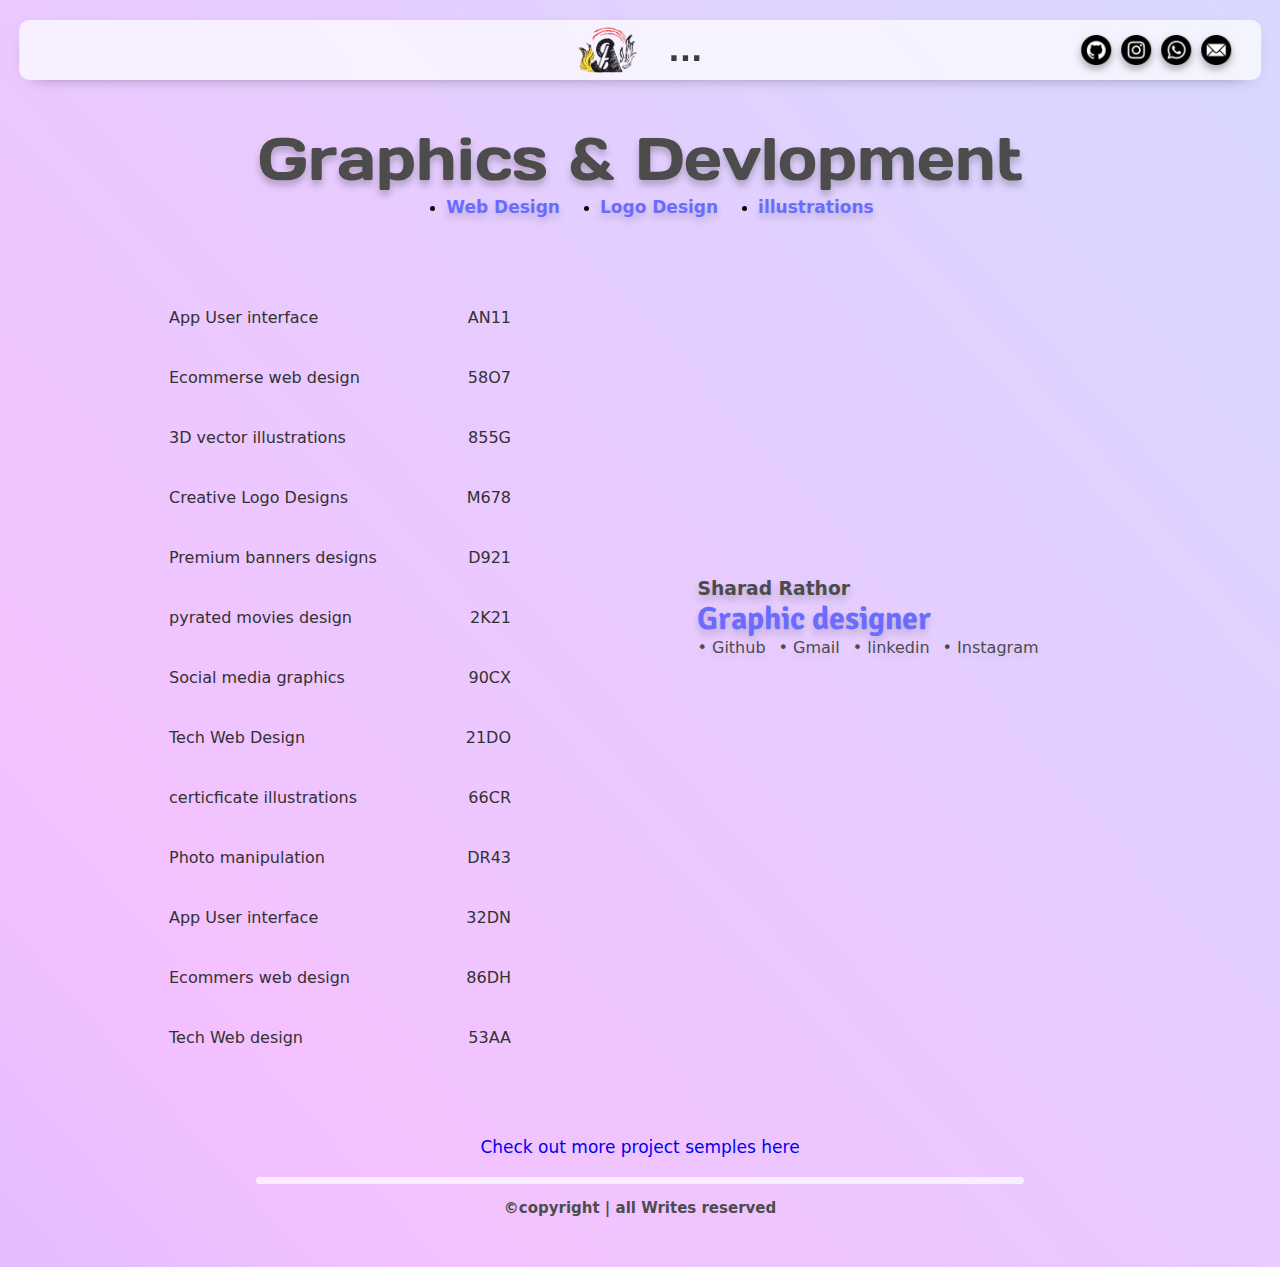
==== commit a76e2ec9: "Update index.html" ====
--- a/index.html
+++ b/index.html
@@ -76,7 +76,7 @@
                                         <!-- <img src="images/gd13.png" alt=""> -->
                                     </div>
                                     <div class="nameandproff">
-                                        <h1>Sharad Rathor</h1>
+                                        <h1>Sharad urjeowieh Rathor</h1>
                                         <h2>Graphic Designer</h2>
                                     </div>
                                 </div>
@@ -682,4 +682,4 @@
     <script src="script.js"></script>
 </body>
 
-</html>+</html>
